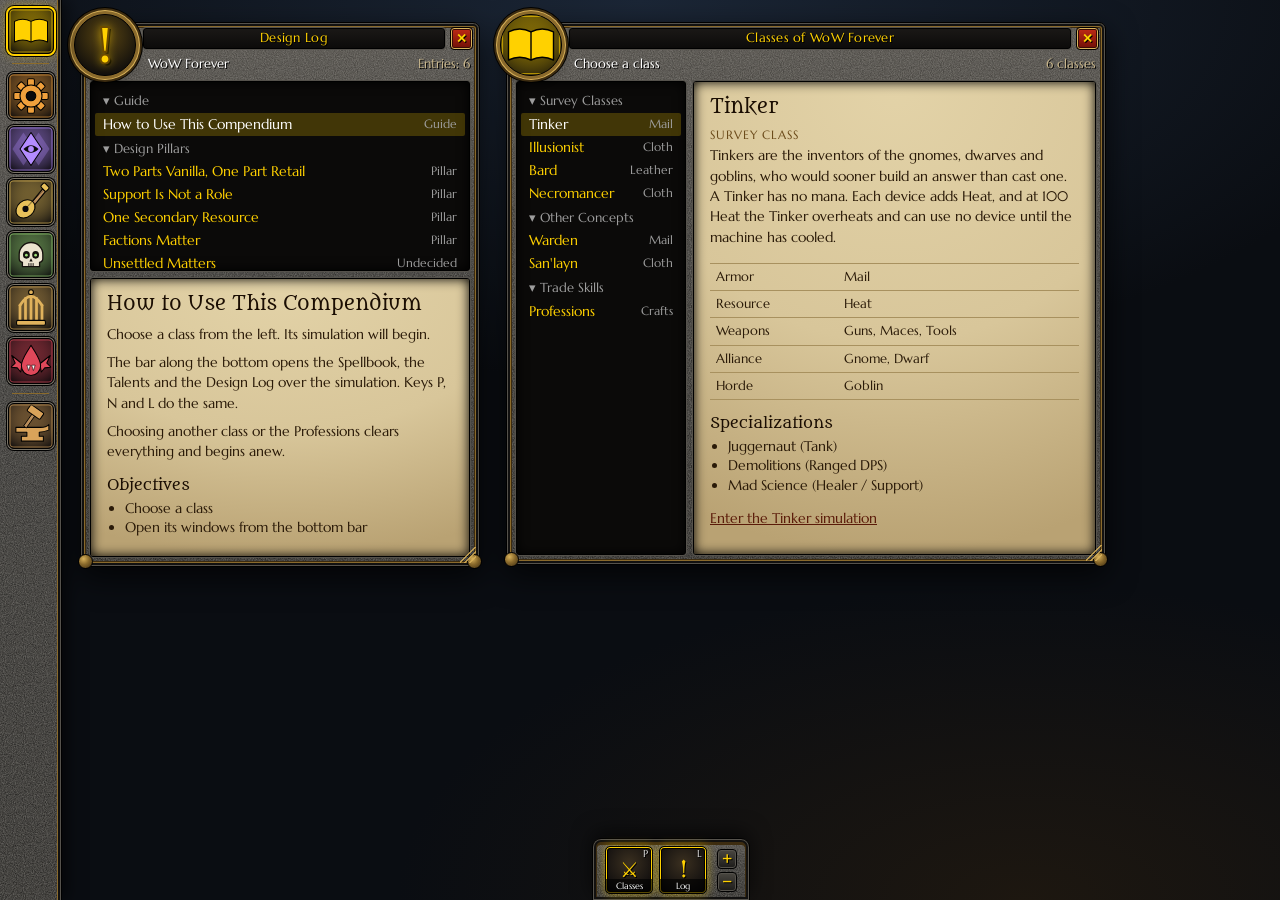
==== wow-forever/index.html @ e2ae6bc4 "Forgot to commit the wowf stuff. Doing that now!" ====
<!doctype html>
<html lang="en">
<head>
<meta charset="utf-8">
<meta name="viewport" content="width=device-width,initial-scale=1,viewport-fit=cover">
<title>Forever Compendium</title>
</head>
<body>
<link rel="preconnect" href="https://fonts.googleapis.com">
<link rel="preconnect" href="https://fonts.gstatic.com" crossorigin>
<link rel="stylesheet" href="https://fonts.googleapis.com/css2?family=Marcellus&family=Metamorphous&display=swap">
<!-- Text lives in data/home.js -->
<link rel="stylesheet" href="assets/ui.css">
<script src="assets/icons.js"></script>
<script src="assets/site.js"></script>
<script src="data/home.js"></script>
<script src="assets/ui.js"></script>
</body>
</html>
---- wow-forever/assets/ui.css ----
/* Game-style interface shared by every page: left rail of class buttons, framed windows over the scene, stone action bar. One committed dark look. */
:root {
  color-scheme: dark;
  --world: #0a0d12;
  --stone-hi: #55524c;
  --stone-lo: #121110;
  --bronze: #8a6a2c;
  --bronze-hi: #d9b25a;
  --bronze-lo: #3d2c10;
  --gold: #ffd100;
  --white: #ffffff;
  --tan: #c8b68c;
  --grey: #9d9d9d;
  --green: #1eff00;
  --red: #ff2020;
  --parch: #d8c69a;
  --parch-lo: #b9a273;
  --ink: #2a1a08;
  --ink-head: #1a0d02;
  --ui: "Marcellus", "Friz Quadrata", Georgia, serif;
  --quest: "Metamorphous", "Marcellus", Georgia, serif;
  --slot: clamp(40px, 10.5vw, 46px);
  --rail: 62px;
  --cc: #ffd100;
  --stonebg: url("data:image/svg+xml,%3Csvg xmlns='http://www.w3.org/2000/svg' width='160' height='160'%3E%3Cfilter id='n'%3E%3CfeTurbulence type='fractalNoise' baseFrequency='.9' numOctaves='3' seed='4'/%3E%3CfeColorMatrix values='0 0 0 0 .5 0 0 0 0 .48 0 0 0 0 .44 0 0 0 .5 0'/%3E%3C/filter%3E%3Crect width='160' height='160' filter='url(%23n)'/%3E%3C/svg%3E"), linear-gradient(180deg, #45423d, #2a2927 40%, #1d1c1a);
}
@media (max-width: 560px) {
  :root {
    --rail: 50px;
  }
}
.wins, .wins *, .rail, .rail *, .stonebar, .stonebar *, #tip {
  box-sizing: border-box;
}
body.wow {
  margin: 0;
  background: var(--world);
  color: var(--white);
  font: 14px/1.4 var(--ui);
}
body.wow.still {
  min-height: 100%;
  background-image: radial-gradient(90% 60% at 50% 0%, #1b2636 0%, transparent 70%), radial-gradient(70% 50% at 80% 100%, #1d1710 0%, transparent 70%);
  background-attachment: fixed;
  overflow: hidden;
}
body.wow button {
  font-family: var(--ui);
}
body.wow :focus-visible {
  outline: 2px solid var(--gold);
  outline-offset: 2px;
}
/* ----- rail ----- */
.rail {
  position: fixed;
  z-index: 40;
  left: 0;
  top: 0;
  bottom: 0;
  width: calc(var(--rail) + env(safe-area-inset-left, 0px));
  padding: calc(8px + env(safe-area-inset-top, 0px)) 0 calc(8px + env(safe-area-inset-bottom, 0px)) env(safe-area-inset-left, 0px);
  display: flex;
  flex-direction: column;
  align-items: center;
  gap: 7px;
  overflow-y: auto;
  scrollbar-width: none;
  background: var(--stonebg);
  border-right: 1px solid #000;
  box-shadow: inset -1px 0 0 var(--stone-hi), inset -3px 0 0 var(--stone-lo), inset -4px 0 0 var(--bronze), 4px 0 16px rgba(0,0,0,.6);
}
.rail a {
  position: relative;
  flex: none;
  width: calc(var(--rail) - 16px);
  height: calc(var(--rail) - 16px);
  border-radius: 6px;
  border: 1px solid #000;
  display: block;
  background: #0b0a0c;
  box-shadow: 0 0 0 1px #7a7468, 0 0 0 2px #000;
}
.rail a svg {
  width: 100%;
  height: 100%;
  display: block;
  border-radius: 5px;
}
.rail a:hover svg {
  filter: brightness(1.35);
}
.rail a[aria-current="page"] {
  box-shadow: 0 0 0 2px var(--gold), 0 0 0 3px #000, 0 0 12px rgba(255,209,0,.6);
}
.rail hr {
  width: 60%;
  border: 0;
  border-top: 1px solid var(--bronze);
  margin: 2px 0;
  flex: none;
}
/* ----- windows ----- */
.wins {
  position: fixed;
  z-index: 30;
  left: calc(var(--rail) + env(safe-area-inset-left, 0px));
  right: env(safe-area-inset-right, 0px);
  top: env(safe-area-inset-top, 0px);
  bottom: 0;
  pointer-events: none;
  overflow: hidden;
}
.win {
  pointer-events: auto;
  position: absolute;
  left: 18px;
  top: 22px;
  width: var(--w, 384px);
  max-width: calc(100% - 16px);
  min-width: 0;
  padding: 30px 9px 9px;
  border-radius: 7px;
  border: 1px solid #000;
  background: var(--stonebg);
  box-shadow: inset 0 0 0 1px var(--stone-hi), inset 0 0 0 3px var(--stone-lo), inset 0 0 0 4px var(--bronze), inset 0 0 0 5px var(--bronze-lo), 0 10px 30px rgba(0,0,0,.7);
}
.win[hidden] {
  display: none;
}
.win::before, .win::after {
  content: "";
  position: absolute;
  bottom: -3px;
  width: 13px;
  height: 13px;
  border-radius: 50%;
  background: radial-gradient(circle at 35% 30%, var(--bronze-hi), var(--bronze) 45%, var(--bronze-lo));
  border: 1px solid #000;
}
.win::before {
  left: -3px;
}
.win::after {
  right: -3px;
}
.titlebar {
  position: absolute;
  left: 62px;
  right: 34px;
  top: 5px;
  height: 21px;
  display: grid;
  place-items: center;
  background: linear-gradient(180deg, #1a1816, #0c0b0a);
  border: 1px solid #000;
  border-radius: 3px;
  box-shadow: 0 0 0 1px var(--stone-hi);
  color: var(--gold);
  font-size: 13px;
  letter-spacing: .02em;
  text-shadow: 1px 1px 0 #000;
  white-space: nowrap;
  overflow: hidden;
}
.close {
  position: absolute;
  right: 6px;
  top: 4px;
  width: 23px;
  height: 23px;
  border-radius: 4px;
  cursor: pointer;
  padding: 0;
  border: 1px solid #000;
  background: linear-gradient(180deg, #c22a16, #6d0f06);
  box-shadow: inset 0 0 0 1px var(--bronze-hi), inset 0 0 0 2px #3a0a04;
  color: var(--gold);
  font: 700 13px/1 Arial, sans-serif;
  text-shadow: 1px 1px 0 #000;
}
.close:hover {
  filter: brightness(1.3);
}
.portrait {
  position: absolute;
  left: -7px;
  top: -9px;
  width: 62px;
  height: 62px;
  border-radius: 50%;
  overflow: hidden;
  z-index: 2;
  border: 1px solid #000;
  background: #0b0a0c;
  box-shadow: 0 0 0 3px var(--bronze), 0 0 0 4px var(--bronze-hi), 0 0 0 6px var(--bronze-lo), 0 0 0 7px #000, 0 4px 10px rgba(0,0,0,.6);
}
.portrait svg {
  width: 100%;
  height: 100%;
  display: block;
}
.portrait .bang {
  width: 100%;
  height: 100%;
  display: grid;
  place-items: center;
  font: 900 54px/1 Georgia, "Times New Roman", serif;
  color: var(--gold);
  -webkit-text-stroke: 2px #6b4a00;
  text-shadow: 0 0 10px rgba(255,209,0,.7), 2px 2px 0 #000;
  background: radial-gradient(circle at 50% 35%, #5a4612, #0b0a0c 85%);
}
.inset {
  border: 1px solid #000;
  border-radius: 3px;
  box-shadow: 0 0 0 1px var(--stone-hi), inset 0 0 12px #000;
}
.subhead {
  margin: 0 0 6px 58px;
  min-height: 22px;
  display: flex;
  flex-wrap: wrap;
  gap: 4px 12px;
  align-items: center;
  justify-content: space-between;
  font-size: 13px;
  color: var(--white);
  text-shadow: 1px 1px 0 #000;
}
.subhead b {
  color: var(--gold);
  font-weight: 400;
}
.subhead .tanline {
  color: var(--tan);
}
.rbtn {
  cursor: pointer;
  padding: 4px 14px;
  border-radius: 4px;
  border: 1px solid #000;
  color: var(--gold);
  font-size: 12.5px;
  text-shadow: 1px 1px 0 #000;
  background: linear-gradient(180deg, #a31c0e, #5c0d06 60%, #7a130a);
  box-shadow: inset 0 0 0 1px #d8724a, inset 0 0 0 2px #3a0a04;
}
.rbtn:hover {
  filter: brightness(1.25);
  color: #fff;
}
.tabs {
  display: flex;
  flex-wrap: wrap;
  gap: 2px;
  position: absolute;
  left: 12px;
  right: 8px;
  top: calc(100% - 1px);
}
.tab {
  cursor: pointer;
  padding: 5px 11px 6px;
  border: 1px solid #000;
  border-top: 0;
  border-radius: 0 0 7px 7px;
  color: var(--gold);
  font-size: 12.5px;
  text-shadow: 1px 1px 0 #000;
  background: linear-gradient(180deg, #1c1b19, #33312d);
  box-shadow: inset 0 -1px 0 1px var(--stone-hi), inset 0 -3px 0 2px var(--stone-lo);
  opacity: .85;
}
.tab[aria-selected="true"] {
  color: #fff;
  opacity: 1;
  padding-bottom: 9px;
  background: linear-gradient(180deg, #2a2927, #4a4741);
}
.tab:hover {
  color: #fff;
}
.tab.main {
  color: #15110c;
  background: linear-gradient(180deg, #b98d2e, #ffd866);
  box-shadow: inset 0 -1px 0 1px #fff0b0, inset 0 -3px 0 2px #6b4a00;
  text-shadow: none;
  opacity: 1;
  font-weight: 700;
  margin-right: 6px;
}
.tab.main[aria-selected="true"] {
  color: #000;
  background: linear-gradient(180deg, #d9a83a, #fff0a0);
}
/* talents */
.tgrid {
  padding: 12px 10px 14px;
  display: grid;
  grid-template-columns: repeat(4, var(--slot));
  gap: calc(var(--slot) * .33) calc(var(--slot) * .62);
  justify-content: center;
  align-content: center;
  background: radial-gradient(120% 80% at 50% 0%, color-mix(in srgb, var(--acc) 26%, #000), #070606 75%);
}
.tal {
  position: relative;
  width: var(--slot);
  height: var(--slot);
  padding: 0;
  cursor: pointer;
  background: #000;
  border: 1px solid #000;
  border-radius: 5px;
  box-shadow: 0 0 0 1px #6b6b6b, 0 0 0 2px #000;
}
.tal svg {
  display: block;
  width: 100%;
  height: 100%;
  border-radius: 4px;
}
.tal.locked svg {
  filter: grayscale(1) brightness(.55);
}
.tal.avail {
  box-shadow: 0 0 0 1px var(--green), 0 0 0 2px #000, 0 0 8px rgba(30,255,0,.45);
}
.tal.maxed {
  box-shadow: 0 0 0 1px var(--gold), 0 0 0 2px #000, 0 0 8px rgba(255,209,0,.45);
}
.tal:hover svg {
  filter: brightness(1.25);
}
.tal.locked:hover svg {
  filter: grayscale(1) brightness(.7);
}
.rank {
  position: absolute;
  right: -8px;
  bottom: -7px;
  min-width: 22px;
  padding: 1px 3px;
  text-align: center;
  font: 400 11px/1.1 var(--ui);
  border-radius: 3px;
  background: #000;
  border: 1px solid #555;
  color: var(--green);
  font-variant-numeric: tabular-nums;
}
.tal.maxed .rank {
  color: var(--gold);
}
.tal.locked .rank {
  display: none;
}
.tfoot {
  display: flex;
  justify-content: space-between;
  align-items: center;
  gap: 8px;
  margin-top: 7px;
  font-size: 12.5px;
  text-shadow: 1px 1px 0 #000;
}
.tfoot b {
  color: var(--gold);
  font-weight: 400;
}
.tfoot .minus {
  margin-left: auto;
}
/* spellbook */
.book {
  background: linear-gradient(90deg, var(--parch-lo), var(--parch) 8%, var(--parch) 46%, #a8915f 50%, var(--parch) 54%, var(--parch) 92%, var(--parch-lo));
  padding: 14px 12px;
  display: grid;
  grid-template-columns: repeat(2, minmax(0, 1fr));
  gap: 11px 30px;
  min-height: 250px;
  max-height: min(62vh, 560px);
  overflow-y: auto;
  align-content: start;
  color: var(--ink);
}
.book .full {
  grid-column: 1 / -1;
}
.book .pagehead {
  margin: 0;
  font: 400 13.5px/1.4 var(--ui);
  color: var(--ink);
}
.crest {
  display: grid;
  grid-template-columns: 58px minmax(0, 1fr);
  gap: 12px;
  align-items: center;
  padding-bottom: 10px;
  border-bottom: 2px solid #8a6a2c;
}
.crest .cicon {
  width: 58px;
  height: 58px;
  border-radius: 6px;
  border: 1px solid #000;
  box-shadow: 0 0 0 2px #8a6a2c, 0 0 0 3px #000;
  overflow: hidden;
  background: #0b0a0c;
}
.crest .cicon svg {
  width: 100%;
  height: 100%;
  display: block;
}
.crest h2 {
  margin: 0;
  font: 400 24px/1.05 var(--quest);
  color: var(--ink-head);
}
.crest p {
  margin: 2px 0 0;
  font-size: 12px;
  letter-spacing: .12em;
  text-transform: uppercase;
  color: #6b4a1a;
}
.facts {
  margin: 0;
  display: grid;
  grid-template-columns: auto minmax(0, 1fr);
  gap: 2px 12px;
  font-size: 13.5px;
}
.facts dt {
  color: #6b4a1a;
}
.facts dd {
  margin: 0;
  color: var(--ink-head);
}
.book h3 {
  margin: 4px 0 -2px;
  font: 400 15px/1.2 var(--quest);
  color: var(--ink-head);
  border-bottom: 1px solid #a8915f;
  padding-bottom: 3px;
}
.spell {
  display: grid;
  grid-template-columns: 40px minmax(0, 1fr);
  gap: 8px;
  align-items: center;
  cursor: pointer;
  background: none;
  border: 0;
  padding: 0;
  text-align: left;
  font-family: var(--ui);
}
.sicon {
  width: 40px;
  height: 40px;
  border-radius: 5px;
  border: 1px solid #000;
  display: grid;
  place-items: center;
  font: 400 21px/1 var(--quest);
  color: #fff;
  text-shadow: 0 0 6px var(--sc), 1px 1px 0 #000;
  overflow: hidden;
  background: radial-gradient(circle at 50% 35%, color-mix(in srgb, var(--sc) 70%, #000), #0b0a0c 85%);
  box-shadow: inset 0 0 0 1px color-mix(in srgb, var(--sc) 60%, #fff 10%), inset 0 0 0 2px #000, 0 0 0 1px #6b5a3a;
}
.sicon svg {
  width: 100%;
  height: 100%;
  display: block;
}
.spell:hover .sicon {
  filter: brightness(1.3);
}
.sname {
  display: block;
  color: var(--ink-head);
  font-size: 14px;
  line-height: 1.15;
}
.sline {
  display: block;
  color: #5a4020;
  font-size: 11.5px;
}
/* log + trade skill */
.qlog {
  display: grid;
  gap: 7px;
}
.qlist {
  background: #0b0a09;
  padding: 6px 4px;
  display: grid;
  max-height: 190px;
  overflow-y: auto;
}
.qrow {
  cursor: pointer;
  background: none;
  border: 0;
  text-align: left;
  padding: 3px 8px;
  display: flex;
  justify-content: space-between;
  gap: 10px;
  color: var(--gold);
  font-size: 13.5px;
  border-radius: 2px;
}
.qrow span:last-child {
  color: var(--grey);
  font-size: 12px;
  white-space: nowrap;
}
.qrow:hover {
  background: rgba(255,209,0,.12);
}
.qrow[aria-selected="true"] {
  background: rgba(255,209,0,.22);
  color: #fff;
}
.qhead {
  color: var(--grey);
  padding: 4px 8px 3px;
  font-size: 12.5px;
}
.qtext {
  padding: 14px 16px 18px;
  min-height: 190px;
  max-height: min(48vh, 430px);
  overflow-y: auto;
  color: var(--ink);
  background: radial-gradient(120% 100% at 50% 0%, #e3d3a8, var(--parch) 55%, var(--parch-lo));
}
.qtext h2 {
  font: 400 19px/1.2 var(--quest);
  color: var(--ink-head);
  margin: 0 0 8px;
  text-wrap: balance;
}
.qtext h3 {
  font: 400 15px/1.2 var(--quest);
  color: var(--ink-head);
  margin: 14px 0 5px;
}
.qtext h4 {
  font: 700 14.5px/1.2 var(--ui);
  color: var(--ink-head);
  margin: 10px 0 1px;
}
.qtext p {
  margin: 0 0 8px;
  font-size: 14px;
  line-height: 1.45;
}
.qtext ul {
  margin: 0;
  padding-left: 18px;
  font-size: 14px;
}
.qtext .sub {
  font-size: 11.5px;
  letter-spacing: .08em;
  text-transform: uppercase;
  color: #6b4a1a;
  margin: 0 0 2px;
}
.qtext table {
  border-collapse: collapse;
  width: 100%;
  font-size: 13px;
  margin: 6px 0;
}
.qtext th, .qtext td {
  text-align: left;
  padding: 4px 6px;
  border-bottom: 1px solid #a8915f;
  vertical-align: top;
}
.qtext th {
  color: #6b4a1a;
  font-weight: 400;
}
.qtext a {
  color: #5a1a08;
}
.trade {
  display: grid;
  grid-template-columns: 170px minmax(0, 1fr);
  gap: 7px;
}
.trade .qlist {
  max-height: min(60vh, 520px);
  align-content: start;
}
.trade .qtext {
  max-height: min(60vh, 520px);
}
.badge {
  display: inline-block;
  font-size: 11px;
  letter-spacing: .06em;
  text-transform: uppercase;
  padding: 1px 6px;
  border-radius: 3px;
  background: #6b4a1a;
  color: #f3e6c0;
  margin-left: 6px;
  vertical-align: middle;
}
@media (max-width: 620px) {
  .trade {
    grid-template-columns: minmax(0, 1fr);
  }
  .trade .qlist {
    max-height: 150px;
  }
}
/* tooltip */
#tip {
  position: fixed;
  z-index: 60;
  max-width: min(320px, calc(100vw - 24px));
  pointer-events: none;
  padding: 9px 11px;
  border-radius: 6px;
  background: rgba(6, 9, 22, .94);
  border: 1px solid #b9b9b9;
  box-shadow: inset 0 0 0 1px #000, 0 4px 14px rgba(0,0,0,.7);
  font: 13px/1.35 var(--ui);
  text-shadow: 1px 1px 0 #000;
  color: #fff;
}
#tip[hidden] {
  display: none;
}
#tip .n {
  font-size: 15px;
}
#tip .w {
  display: flex;
  justify-content: space-between;
  gap: 18px;
}
#tip .y {
  color: var(--gold);
  margin-top: 3px;
}
#tip .g {
  color: var(--green);
  margin-top: 5px;
}
#tip .r {
  color: var(--red);
  margin-top: 3px;
}
#tip .gr {
  color: var(--grey);
}
#tip .nx {
  margin-top: 8px;
}
/* ----- stone bar (still pages build their own; sim pages restyle .bar) ----- */
.stonebar, body.wow .ui .bar {
  background: var(--stonebg);
  border: 1px solid #000;
  border-radius: 9px 9px 0 0;
  padding: 7px 12px 6px;
  gap: 6px;
  align-items: center;
  box-shadow: inset 0 0 0 1px var(--stone-hi), inset 0 0 0 3px var(--stone-lo), inset 0 2px 0 4px var(--bronze-lo), 0 -6px 20px rgba(0,0,0,.6);
  backdrop-filter: none;
}
.stonebar {
  position: fixed;
  z-index: 35;
  left: calc(50% + var(--rail) / 2);
  bottom: 0;
  transform: translateX(-50%);
  display: flex;
  padding-bottom: calc(6px + env(safe-area-inset-bottom, 0px));
  border-bottom: 0;
}
.slot, body.wow .ui .bar button {
  position: relative;
  overflow: hidden;
  flex: none;
  width: 48px;
  min-height: 0;
  height: 48px;
  padding: 0;
  cursor: pointer;
  border-radius: 5px;
  border: 1px solid #000;
  display: grid;
  place-items: center;
  background: radial-gradient(circle at 50% 35%, #3b3020, #0b0a0c 85%);
  box-shadow: inset 0 0 0 1px #8b8372, inset 0 0 0 2px #000;
  color: var(--gold);
  font: 400 0/1 var(--quest);
  text-shadow: 1px 1px 0 #000;
}
.slot:hover, body.wow .ui .bar button:hover {
  filter: brightness(1.35);
  border-color: #000;
}
.slot[aria-pressed="true"] {
  box-shadow: inset 0 0 0 1px var(--gold), inset 0 0 0 2px #000, 0 0 10px rgba(255,209,0,.55);
}
.slot[disabled] {
  filter: grayscale(1) brightness(.6);
  cursor: default;
}
.slot kbd, body.wow .ui .bar button kbd {
  position: absolute;
  top: 2px;
  right: 4px;
  font: 400 10px/1 var(--ui);
  color: #ddd;
  z-index: 2;
}
.slot .gl, body.wow .ui .bar button .gl {
  font: 400 21px/1 var(--quest);
  color: var(--cc);
  text-shadow: 0 0 6px var(--cc), 1px 1px 0 #000;
  position: absolute;
  inset: 0;
  display: grid;
  place-items: center;
}
.slot .gl svg, body.wow .ui .bar button .gl svg {
  width: 100%;
  height: 100%;
  border-radius: 4px;
}
.slot.mb .gl {
  color: var(--gold);
  text-shadow: 1px 1px 0 #000;
}
.slot small {
  position: absolute;
  left: 0;
  right: 0;
  bottom: 0;
  font: 400 9px/1.6 var(--ui);
  color: #fff;
  text-align: center;
  background: rgba(0,0,0,.65);
  z-index: 2;
}
body.wow .ui .bar button .nm, body.wow .ui .bar button > small:not(.keep), body.wow .ui .bar button #sig-name {
  display: none;
}
body.wow .ui .bar button .cd {
  z-index: 1;
}
.bardiv {
  width: 1px;
  align-self: stretch;
  background: var(--bronze);
  margin: 0 4px;
  flex: none;
}
/* ----- sim page restyle ----- */
body.wow .ui {
  z-index: 20;
  padding-left: calc(var(--rail) + 12px + env(safe-area-inset-left, 0px));
  padding-bottom: env(safe-area-inset-bottom, 0px);
  gap: 6px;
}
body.wow .ui .codex {
  width: auto;
  max-width: 100%;
  max-height: none;
  overflow: visible;
  background: none;
  border: 0;
  backdrop-filter: none;
  padding: 0;
  display: grid;
  grid-template-columns: 58px auto;
  grid-template-rows: auto auto;
  column-gap: 0;
  row-gap: 0;
  align-items: center;
}
body.wow .ui .codex .eyebrow, body.wow .ui .codex .desc, body.wow .ui .codex .abilities {
  display: none;
}
body.wow .ui .codex .uport {
  grid-row: 1 / 3;
  width: 58px;
  height: 58px;
  border-radius: 50%;
  overflow: hidden;
  border: 1px solid #000;
  z-index: 1;
  background: #0b0a0c;
  box-shadow: 0 0 0 3px var(--bronze), 0 0 0 4px var(--bronze-hi), 0 0 0 6px var(--bronze-lo), 0 0 0 7px #000;
}
body.wow .ui .codex .uport svg {
  width: 100%;
  height: 100%;
  display: block;
}
body.wow .ui .codex h1 {
  font: 400 14px/1.2 var(--ui);
  color: var(--gold);
  text-shadow: 1px 1px 0 #000;
  margin-left: -6px;
  padding: 4px 14px 3px 16px;
  min-width: 130px;
  background: linear-gradient(180deg, #1a1816, #0c0b0a);
  border: 1px solid #000;
  border-radius: 0 4px 0 0;
  box-shadow: 0 0 0 1px var(--stone-hi);
  align-self: end;
}
body.wow .ui .codex .role {
  font: 400 12px/1.2 var(--ui);
  color: #fff;
  margin-left: -6px;
  padding: 3px 14px 4px 16px;
  background: linear-gradient(180deg, color-mix(in srgb, var(--spec) 55%, #000), color-mix(in srgb, var(--spec) 25%, #000));
  border: 1px solid #000;
  border-radius: 0 0 4px 0;
  box-shadow: 0 0 0 1px var(--stone-hi);
  text-shadow: 1px 1px 0 #000;
  align-self: start;
}
body.wow .ui .bottom {
  gap: 0;
}
body.wow .ui .specs {
  gap: 2px;
  margin-bottom: -1px;
}
body.wow .ui .specs button {
  font: 400 12.5px/1.2 var(--ui);
  color: var(--gold);
  background: linear-gradient(180deg, #33312d, #1c1b19);
  border: 1px solid #000;
  border-bottom: 0;
  border-radius: 7px 7px 0 0;
  padding: 6px 12px 5px;
  box-shadow: inset 0 1px 0 1px var(--stone-hi);
  text-shadow: 1px 1px 0 #000;
  letter-spacing: 0;
  opacity: .88;
}
body.wow .ui .specs button[aria-selected="true"] {
  color: #fff;
  background: linear-gradient(180deg, #5a554c, #2a2927);
  border-color: #000;
  opacity: 1;
  padding-top: 8px;
}
body.wow .ui .bar {
  border-bottom: 0;
}
body.wow .ui .meter, body.wow .ui .readout {
  font-family: var(--ui);
  min-width: 132px;
  padding: 0 6px;
}
body.wow .ui .meter span, body.wow .ui .readout span {
  font-size: 11px;
  letter-spacing: .02em;
  text-transform: none;
  color: var(--tan);
}
body.wow .ui .meter span b, body.wow .ui .readout strong {
  color: var(--gold);
  font-weight: 400;
}
body.wow .ui .meter i {
  height: 11px;
  border: 1px solid #000;
  border-radius: 2px;
  box-shadow: 0 0 0 1px var(--stone-hi);
  background: #000;
}
body.wow .ui .hint {
  display: none;
}
body.wow .toast {
  font-family: var(--quest);
  color: var(--red);
  z-index: 25;
}
@media (max-width: 560px) {
  body.wow .ui .bar button {
    width: 42px;
    height: 42px;
  }
  body.wow .ui .meter, body.wow .ui .readout {
    width: 100%;
  }
  body.wow .ui .specs button {
    padding: 5px 8px 4px;
    font-size: 11.5px;
  }
}
@media (prefers-reduced-motion: reduce) {
  * {
    transition: none !important;
  }
}
@media (max-width: 560px) {
  .book {
    max-height: calc(100vh - 400px);
    min-height: 150px;
  }
  .qlist {
    max-height: 120px;
  }
  .qtext, .trade .qtext {
    max-height: calc(100vh - 470px);
    min-height: 150px;
  }
  body.still .book, body.still .qtext, body.still .trade .qtext {
    max-height: calc(100vh - 330px);
  }
}
.qtext table, .qtext td {
  color: var(--ink);
  font-family: var(--ui);
}
.qtext table {
  font-size: 13px;
}
/* ----- movable and resizable windows ----- */
.titlebar {
  cursor: move;
  touch-action: none;
  user-select: none;
}
.win.moving {
  opacity: .92;
}
.win.moving, .win.moving * {
  user-select: none;
}
.grip {
  position: absolute;
  right: 3px;
  bottom: 3px;
  width: 16px;
  height: 16px;
  cursor: nwse-resize;
  touch-action: none;
  z-index: 3;
  background: linear-gradient(135deg, transparent 0 46%, var(--bronze-hi) 46% 52%, transparent 52% 62%, var(--bronze-hi) 62% 68%, transparent 68% 78%, var(--bronze-hi) 78% 84%, transparent 84%);
  opacity: .8;
}
.grip:hover {
  opacity: 1;
  filter: brightness(1.3);
}
.win.sized {
  display: flex;
  flex-direction: column;
  max-width: none;
}
.win.sized > .wbody {
  flex: 1 1 auto;
  min-height: 0;
  max-height: none;
}
.win.sized .book {
  max-height: none;
}
.win.sized .qlog {
  display: grid;
  grid-template-rows: auto minmax(0, 1fr);
}
.win.sized .qlog .qtext {
  max-height: none;
  min-height: 0;
}
.win.sized .trade {
  grid-template-rows: minmax(0, 1fr);
}
.win.sized .trade .qlist, .win.sized .trade .qtext {
  max-height: none;
  min-height: 0;
}
.win.sized .tfoot {
  flex: none;
}
.win .tal .rank {
  font-size: max(10px, calc(var(--slot) * .24));
}
.sicon.big {
  width: 100%;
  height: 100%;
  border: 0;
  font-size: 30px;
}
.qtext .go {
  margin-top: 12px;
}
.slot.off {
  filter: grayscale(1) brightness(.6);
  cursor: default;
}
/* ----- action bar scaling ----- */
body.wow .ui .bottom.scalable {
  transform: scale(var(--barscale, 1));
  transform-origin: 50% 100%;
}
.stonebar.scalable {
  transform: translateX(-50%) scale(var(--barscale, 1));
  transform-origin: 50% 100%;
}
.scaler {
  display: flex;
  flex-direction: column;
  gap: 3px;
  margin-left: 4px;
  flex: none;
}
.sbtn {
  width: 20px;
  height: 20px;
  padding: 0;
  cursor: pointer;
  border-radius: 4px;
  border: 1px solid #000;
  display: grid;
  place-items: center;
  background: linear-gradient(180deg, #4a4741, #1c1b19);
  box-shadow: inset 0 0 0 1px var(--stone-hi);
  color: var(--gold);
  font: 700 15px/1 Arial, sans-serif;
  text-shadow: 1px 1px 0 #000;
}
.sbtn:hover {
  filter: brightness(1.35);
  color: #fff;
}
body.wow .ui .bar .sbtn {
  width: 20px;
  height: 20px;
  border-radius: 4px;
  display: grid;
  place-items: center;
  overflow: visible;
  background: linear-gradient(180deg, #4a4741, #1c1b19);
  box-shadow: inset 0 0 0 1px var(--stone-hi);
  color: var(--gold);
  font: 700 15px/1 Arial, sans-serif;
}
body.dragging, body.dragging * {
  user-select: none !important;
  -webkit-user-select: none !important;
}
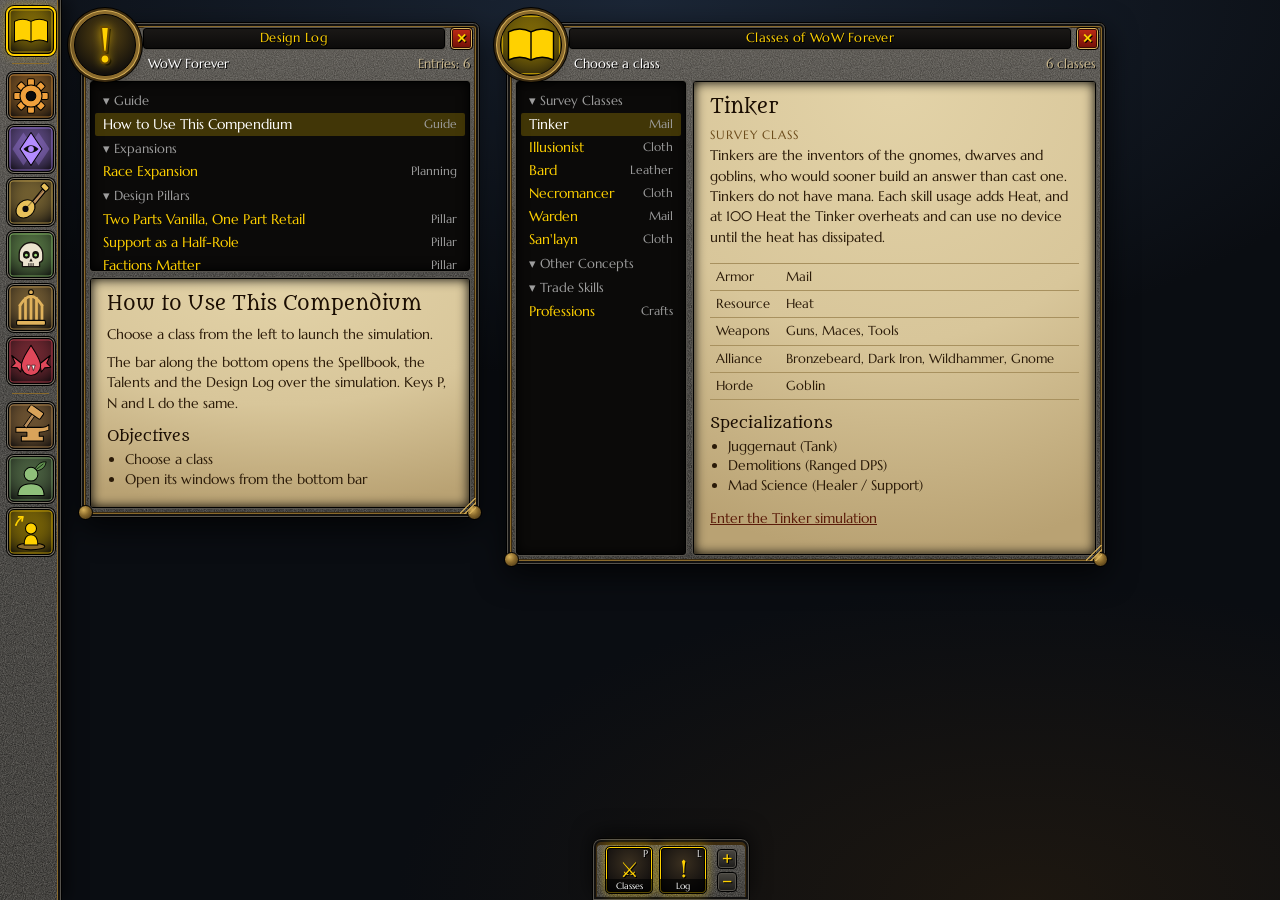
==== commit 6048a3e9: "Minor typesetting. Created a central class roster json so I don't have to hunt down who gets what cl" ====
--- a/wow-forever/index.html
+++ b/wow-forever/index.html
@@ -14,6 +14,7 @@
 <script src="assets/icons.js"></script>
 <script src="assets/site.js"></script>
 <script src="data/home.js"></script>
+<script src="data/roster.js"></script>
 <script src="assets/ui.js"></script>
 </body>
 </html>
--- a/wow-forever/assets/ui.css
+++ b/wow-forever/assets/ui.css
@@ -530,6 +530,10 @@
   background: rgba(255,209,0,.22);
   color: #fff;
 }
+.qrow[hidden] { display: none; }
+.qsub { padding-left: 24px; font-size: 13px; }
+.qcaret { font-style: normal; display: inline-block; transition: transform .15s; }
+.qrow[aria-expanded="true"] .qcaret { transform: rotate(90deg); }
 .qhead {
   color: var(--grey);
   padding: 4px 8px 3px;
